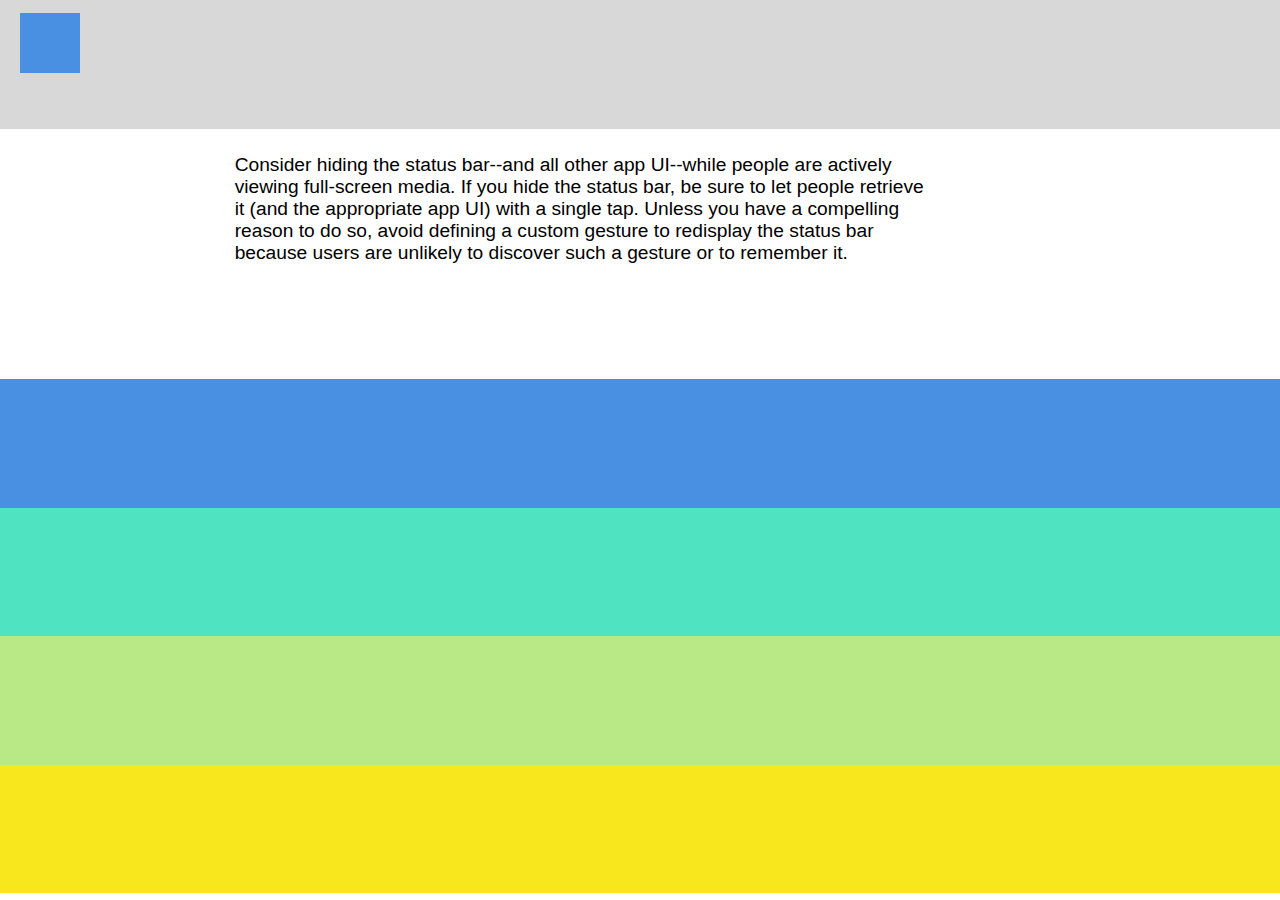
==== third/index.html @ a0019827 "Week 1 Day 2 Assignment" ====
<!DOCTYPE html>
<html>
  <head>
    <meta charset="utf-8">
    <link rel="stylesheet" type="text/css" href="style.css">
    <title>
        Third Image
    </title>
  </head>

  <body>

    <div class="row first">
      <div class="square">
      </div>
    </div>

    <div class="second">
      <pre>
        Consider hiding the status bar--and all other app UI--while people are actively
        viewing full-screen media. If you hide the status bar, be sure to let people retrieve
        it (and the appropriate app UI) with a single tap. Unless you have a compelling
        reason to do so, avoid defining a custom gesture to redisplay the status bar
        because users are unlikely to discover such a gesture or to remember it.
      </pre>
    </div>

    <div class="row third">
    </div>

    <div class="row fourth">
    </div>

    <div class="row fifth">
    </div>

    <div class="row sixth">
    </div>


  </body>
</html>
---- third/style.css ----
* {
  box-sizing: border-box;
}

html, body {
  margin: 0;
  padding: 0;
}

.row {
  height: calc(100vh/7);
  width: 100%;
}

.first {
	background-color: #D8D8D8;
  padding-top: 1%;
}

.second {
  height: calc(100vh *(0.25));
  width: 100%;
	background-color: #FFF;
}

.third {
	background-color: #4A90E2;
}

.fourth {
	background-color: #50E3C2;
}

.fifth {
	background-color: #B8E986;
}

.sixth {
	background-color: #F8E71C;
}

pre {
  font-family: Arial, Helvetica, sans-serif;
  font-size: 1.2em;
  text-align: left;
  height: calc(100vh *(2/7));
  margin: 2% 15%;
}


.square {
  height: 60px;
  width: 60px;
  margin-left: 20px;
  background-color: #4A90E2;
}
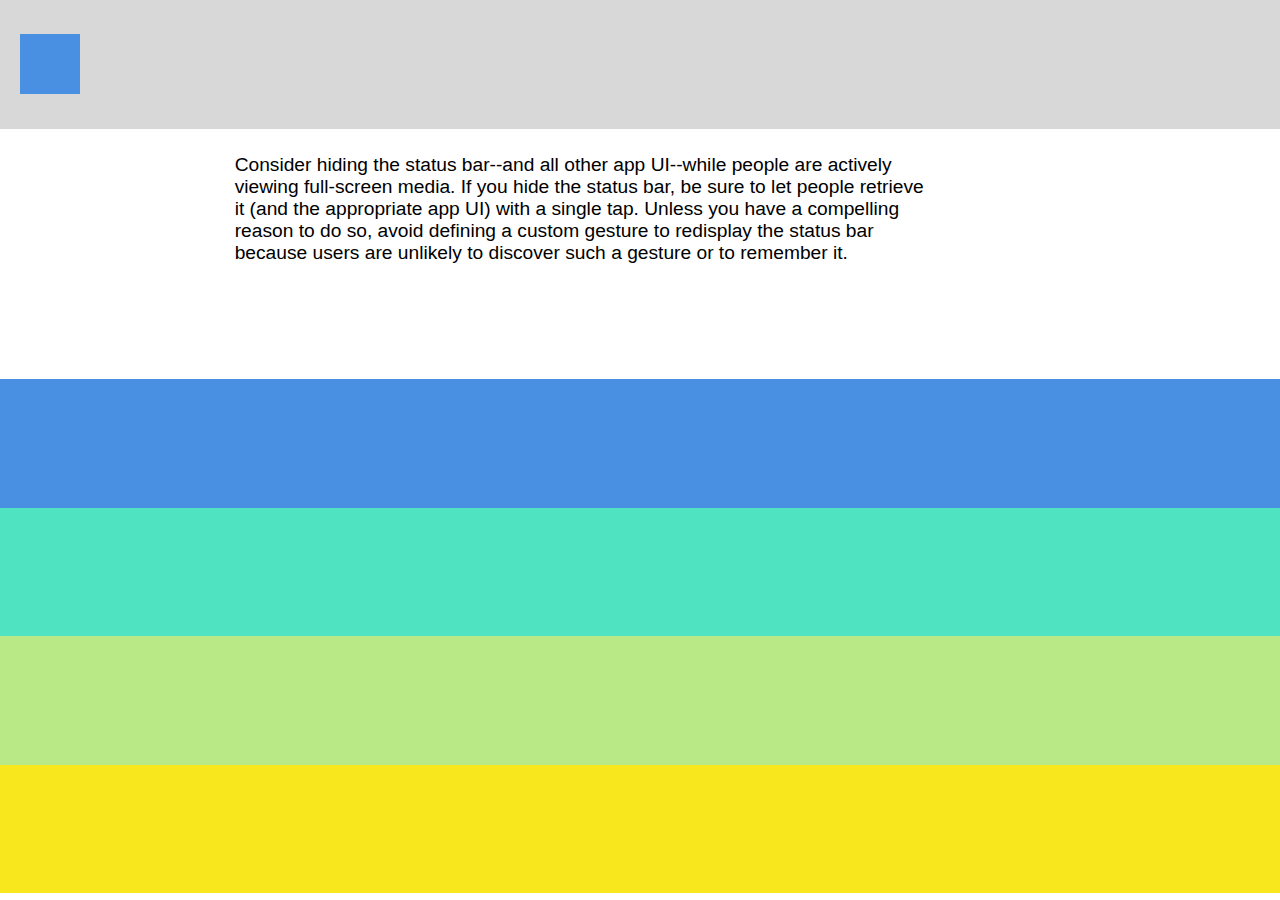
==== commit 8344f2a4: "Updates 12/6/15" ====
--- a/third/index.html
+++ b/third/index.html
@@ -4,7 +4,7 @@
     <meta charset="utf-8">
     <link rel="stylesheet" type="text/css" href="style.css">
     <title>
-        Third Image
+        HTML Layout--Third Image
     </title>
   </head>
 
--- a/third/style.css
+++ b/third/style.css
@@ -14,7 +14,8 @@
 
 .first {
 	background-color: #D8D8D8;
-  padding-top: 1%;
+  /* padding-top: 1%; */
+  position: relative;
 }
 
 .second {
@@ -52,5 +53,9 @@
   height: 60px;
   width: 60px;
   margin-left: 20px;
+  /* transform: 	translateY(20%); */
+  position: absolute;
+  top: 50%;
+  margin-top: -30px;
   background-color: #4A90E2;
 }
